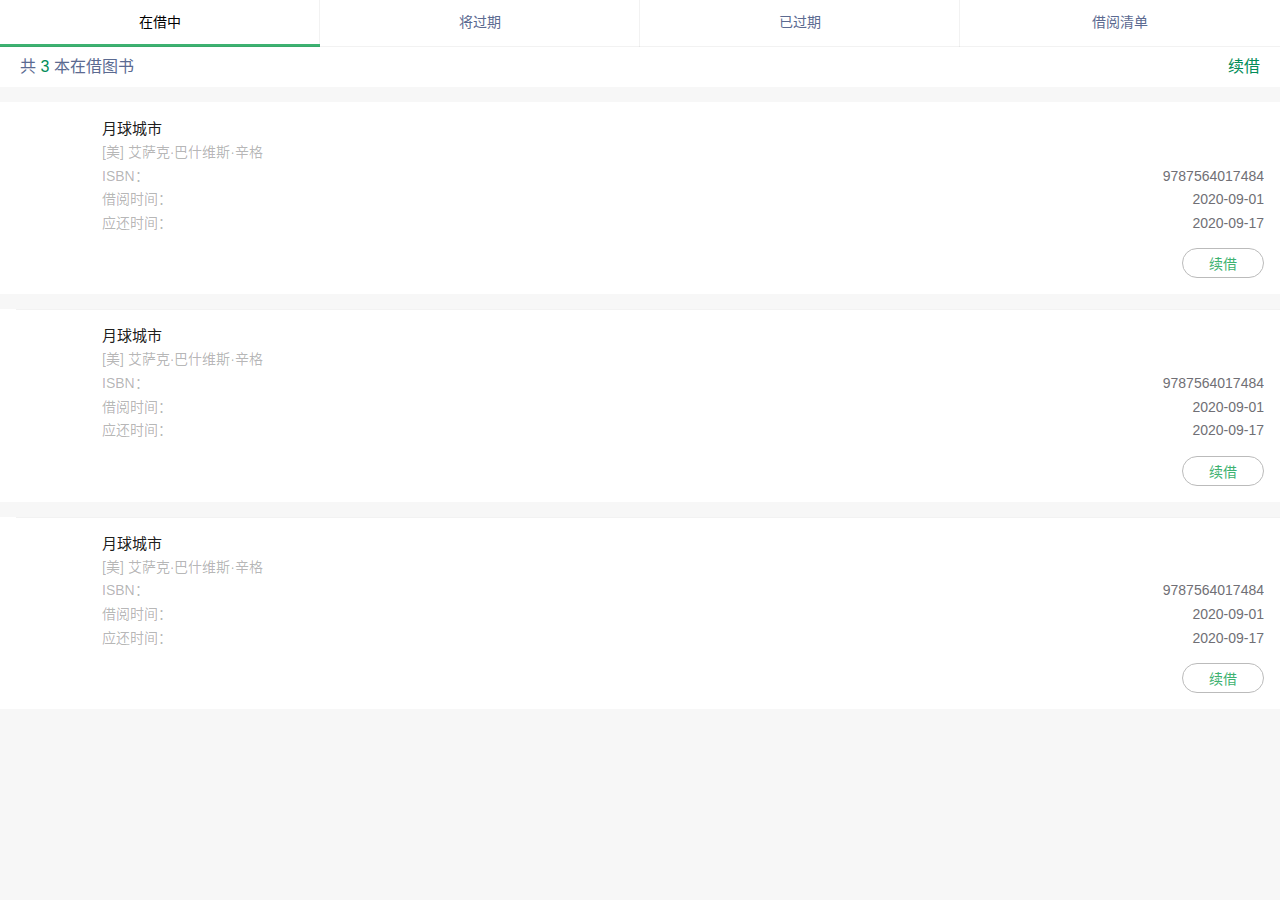
==== borrow.html @ eb8dcbea "借阅列表" ====
<!DOCTYPE html>
<html lang="zh-CN">
<head>
<meta charset="UTF-8">
<meta name="viewport" content="width=device-width, initial-scale=1.0">
<meta http-equiv="X-UA-Compatible" content="ie=edge">
<meta name="viewport" content="width=device-width, initial-scale=1.0, minimum-scale=1.0, maximum-scale=1.0, user-scalable=no, viewport-fit=cover">
<title>借阅列表</title>

<link rel="stylesheet" href="static/css/weui.min.css">
<link rel="stylesheet" href="static/css/borrow.css">

</head>
<body>

<div class="weui-tab borrow-list">
   <div class="weui-navbar">
        <a class="weui-navbar__item weui-bar__item_on" href="#tab1">
            在借中
        </a>
        <a class="weui-navbar__item" href="#tab2">
            将过期
        </a>
        <a class="weui-navbar__item" href="#tab3">
            已过期
        </a>
        <a class="weui-navbar__item" href="#tab4">
            借阅清单
        </a>
    </div>
    <div class="weui-tab__panel">
        <div id="tab1" class="weui_tab_bd_item weui_tab_bd_item_active">
            <div class="list-top">
            	<p>共 <span class="list-number">3</span> 本在借图书</p>
            	<a href="javascript:;" class="renew-all">续借</a>
            </div>
            <div class="weui-panel__bd book-list">
	            <a href="javascript:" class="weui-media-box weui-media-box_appmsg">
	                <div class="weui-media-box__hd">
	                    <img class="weui-media-box__thumb" src="https://img9.doubanio.com/view/subject/m/public/s33722595.jpg" alt="">
	                </div>
	                <div class="weui-media-box__bd">
	                    <h4 class="weui-media-box__title">月球城市</h4>
	                    <p class="weui-media-box__desc">[美] 艾萨克·巴什维斯·辛格</p>
	                    <p class="weui-media-box__desc">ISBN：<span class="right">9787564017484</span></p>
	                    <p class="weui-media-box__desc">借阅时间：<span class="right">2020-09-01</span></p>
	                    <p class="weui-media-box__desc">应还时间：<span class="right">2020-09-17</span></p>
	                    <p class="weui-media-box__desc item-renew">续借</p>
	                </div>
	            </a>
	            <a href="javascript:" class="weui-media-box weui-media-box_appmsg">
	                <div class="weui-media-box__hd">
	                    <img class="weui-media-box__thumb" src="https://img9.doubanio.com/view/subject/m/public/s33722595.jpg" alt="">
	                </div>
	                <div class="weui-media-box__bd">
	                    <h4 class="weui-media-box__title">月球城市</h4>
	                    <p class="weui-media-box__desc">[美] 艾萨克·巴什维斯·辛格</p>
	                    <p class="weui-media-box__desc">ISBN：<span class="right">9787564017484</span></p>
	                    <p class="weui-media-box__desc">借阅时间：<span class="right">2020-09-01</span></p>
	                    <p class="weui-media-box__desc">应还时间：<span class="right">2020-09-17</span></p>
	                    <p class="weui-media-box__desc item-renew">续借</p>
	                </div>
	            </a>
	            <a href="javascript:" class="weui-media-box weui-media-box_appmsg">
	                <div class="weui-media-box__hd">
	                    <img class="weui-media-box__thumb" src="https://img9.doubanio.com/view/subject/m/public/s33722595.jpg" alt="">
	                </div>
	                <div class="weui-media-box__bd">
	                    <h4 class="weui-media-box__title">月球城市</h4>
	                    <p class="weui-media-box__desc">[美] 艾萨克·巴什维斯·辛格</p>
	                    <p class="weui-media-box__desc">ISBN：<span class="right">9787564017484</span></p>
	                    <p class="weui-media-box__desc">借阅时间：<span class="right">2020-09-01</span></p>
	                    <p class="weui-media-box__desc">应还时间：<span class="right">2020-09-17</span></p>
	                    <p class="weui-media-box__desc item-renew">续借</p>
	                </div>
	            </a>
	        </div>
	    </div>
        
        <div id="tab2" class="weui_tab_bd_item">
            <div class="list-top">
            	<p>共 <span class="list-number">2</span> 本在借图书</p>
            	<a href="javascript:;" class="renew-all">续借</a>
            </div>
            <div class="weui-panel__bd book-list">
	            <a href="javascript:" class="weui-media-box weui-media-box_appmsg">
	                <div class="weui-media-box__hd">
	                    <img class="weui-media-box__thumb" src="https://img9.doubanio.com/view/subject/m/public/s33722595.jpg" alt="">
	                </div>
	                <div class="weui-media-box__bd">
	                    <h4 class="weui-media-box__title">月球城市</h4>
	                    <p class="weui-media-box__desc">[美] 艾萨克·巴什维斯·辛格</p>
	                    <p class="weui-media-box__desc">ISBN：<span class="right">9787564017484</span></p>
	                    <p class="weui-media-box__desc">借阅时间：<span class="right">2020-09-01</span></p>
	                    <p class="weui-media-box__desc">应还时间：<span class="right red-time">2020-09-17</span></p>
	                    <p class="weui-media-box__desc item-renew">续借</p>
	                </div>
	            </a>
	            <a href="javascript:" class="weui-media-box weui-media-box_appmsg">
	                <div class="weui-media-box__hd">
	                    <img class="weui-media-box__thumb" src="https://img9.doubanio.com/view/subject/m/public/s33722595.jpg" alt="">
	                </div>
	                <div class="weui-media-box__bd">
	                    <h4 class="weui-media-box__title">月球城市</h4>
	                    <p class="weui-media-box__desc">[美] 艾萨克·巴什维斯·辛格</p>
	                    <p class="weui-media-box__desc">ISBN：<span class="right">9787564017484</span></p>
	                    <p class="weui-media-box__desc">借阅时间：<span class="right">2020-09-01</span></p>
	                    <p class="weui-media-box__desc">应还时间：<span class="right red-time">2020-09-17</span></p>
	                    <p class="weui-media-box__desc item-renew">续借</p>
	                </div>
	            </a>
	        </div>
        </div>
        <div id="tab3" class="weui_tab_bd_item">
            <div class="weui-panel__bd book-list">
	            <a href="javascript:" class="weui-media-box weui-media-box_appmsg">
	                <div class="weui-media-box__hd">
	                    <img class="weui-media-box__thumb" src="https://img9.doubanio.com/view/subject/m/public/s33722595.jpg" alt="">
	                </div>
	                <div class="weui-media-box__bd">
	                    <h4 class="weui-media-box__title">月球城市</h4>
	                    <p class="weui-media-box__desc">[美] 艾萨克·巴什维斯·辛格</p>
	                    <p class="weui-media-box__desc">ISBN：<span class="right">9787564017484</span></p>
	                    <p class="weui-media-box__desc">借阅时间：<span class="right">2020-09-01</span></p>
	                    <p class="weui-media-box__desc">应还时间：<span class="right">2020-09-17</span></p>
	                </div>
	            </a>
	        </div>
        </div>
        <div id="tab4" class="weui_tab_bd_item">
            <div class="weui-panel__bd book-list">
	            <a href="javascript:" class="weui-media-box weui-media-box_appmsg">
	                <div class="weui-media-box__hd">
	                    <img class="weui-media-box__thumb" src="https://img9.doubanio.com/view/subject/m/public/s33722595.jpg" alt="">
	                </div>
	                <div class="weui-media-box__bd">
	                    <h4 class="weui-media-box__title">月球城市</h4>
	                    <p class="weui-media-box__desc">[美] 艾萨克·巴什维斯·辛格</p>
	                    <p class="weui-media-box__desc">借阅时间：<span class="right">2020-09-01</span></p>
	                    <p class="weui-media-box__desc">应还时间：<span class="right">2020-09-17</span></p>
	                    <p class="weui-media-box__desc">操作类型：<span class="right borrow-action">还书</span></p>
	                    <p class="weui-media-box__desc">操作时间：<span class="right">2020-09-17 16:18:31</span></p>
	                </div>
	            </a>
	            <a href="javascript:" class="weui-media-box weui-media-box_appmsg">
	                <div class="weui-media-box__hd">
	                    <img class="weui-media-box__thumb" src="https://img9.doubanio.com/view/subject/s/public/s33747736.jpg" alt="">
	                </div>
	                <div class="weui-media-box__bd">
	                    <h4 class="weui-media-box__title">随遇而安</h4>
	                    <p class="weui-media-box__desc">[美] 艾萨克·巴什维斯·辛格</p>
	                    <p class="weui-media-box__desc">借阅时间：<span class="right">2020-09-01</span></p>
	                    <p class="weui-media-box__desc">应还时间：<span class="right">2020-09-17</span></p>
	                    <p class="weui-media-box__desc">操作类型：<span class="right return-action">借书</span></p>
	                    <p class="weui-media-box__desc">操作时间：<span class="right">2020-09-17 16:18:31</span></p>
	                </div>
	            </a>
	            <a href="javascript:" class="weui-media-box weui-media-box_appmsg">
	                <div class="weui-media-box__hd">
	                    <img class="weui-media-box__thumb" src="https://img9.doubanio.com/view/subject/s/public/s33542405.jpg" alt="">
	                </div>
	                <div class="weui-media-box__bd">
	                    <h4 class="weui-media-box__title">经乱离后天恩流夜郎，忆旧游，书怀赠江夏韦太守良宰</h4>
	                    <p class="weui-media-box__desc">未名</p>
	                    <p class="weui-media-box__desc">借阅时间：<span class="right">2020-09-01</span></p>
	                    <p class="weui-media-box__desc">应还时间：<span class="right">2020-09-17</span></p>
	                    <p class="weui-media-box__desc">操作类型：<span class="right return-action">借书</span></p>
	                    <p class="weui-media-box__desc">操作时间：<span class="right">2020-09-17 16:18:31</span></p>
	                </div>
	            </a>
	            <a href="javascript:" class="weui-media-box weui-media-box_appmsg">
	                <div class="weui-media-box__hd">
	                    <img class="weui-media-box__thumb" src="https://img9.doubanio.com/view/subject/m/public/s33722595.jpg" alt="">
	                </div>
	                <div class="weui-media-box__bd">
	                    <h4 class="weui-media-box__title">月球城市</h4>
	                    <p class="weui-media-box__desc">[美] 艾萨克·巴什维斯·辛格</p>
	                    <p class="weui-media-box__desc">借阅时间：<span class="right">2020-09-01</span></p>
	                    <p class="weui-media-box__desc">应还时间：<span class="right">2020-09-17</span></p>
	                    <p class="weui-media-box__desc">操作类型：<span class="right borrow-action">还书</span></p>
	                    <p class="weui-media-box__desc">操作时间：<span class="right">2020-09-17 16:18:31</span></p>
	                </div>
	            </a>
	            <a href="javascript:" class="weui-media-box weui-media-box_appmsg">
	                <div class="weui-media-box__hd">
	                    <img class="weui-media-box__thumb" src="https://img9.doubanio.com/view/subject/s/public/s33747736.jpg" alt="">
	                </div>
	                <div class="weui-media-box__bd">
	                    <h4 class="weui-media-box__title">随遇而安</h4>
	                    <p class="weui-media-box__desc">[美] 艾萨克·巴什维斯·辛格</p>
	                    <p class="weui-media-box__desc">借阅时间：<span class="right">2020-09-01</span></p>
	                    <p class="weui-media-box__desc">应还时间：<span class="right">2020-09-17</span></p>
	                    <p class="weui-media-box__desc">操作类型：<span class="right return-action">借书</span></p>
	                    <p class="weui-media-box__desc">操作时间：<span class="right">2020-09-17 16:18:31</span></p>
	                </div>
	            </a>
	            <a href="javascript:" class="weui-media-box weui-media-box_appmsg">
	                <div class="weui-media-box__hd">
	                    <img class="weui-media-box__thumb" src="https://img9.doubanio.com/view/subject/s/public/s33542405.jpg" alt="">
	                </div>
	                <div class="weui-media-box__bd">
	                    <h4 class="weui-media-box__title">经乱离后天恩流夜郎，忆旧游，书怀赠江夏韦太守良宰</h4>
	                    <p class="weui-media-box__desc">未名</p>
	                    <p class="weui-media-box__desc">借阅时间：<span class="right">2020-09-01</span></p>
	                    <p class="weui-media-box__desc">应还时间：<span class="right">2020-09-17</span></p>
	                    <p class="weui-media-box__desc">操作类型：<span class="right return-action">借书</span></p>
	                    <p class="weui-media-box__desc">操作时间：<span class="right">2020-09-17 16:18:31</span></p>
	                </div>
	            </a>
	        </div>
        </div>
    </div>
</div>
<script src="https://cdn.bootcdn.net/ajax/libs/zepto/1.2.0/zepto.min.js"></script>
<script src="https://cdn.staticfile.org/jquery/1.10.2/jquery.min.js"></script>
<script src="https://res.wx.qq.com/open/libs/weuijs/1.2.1/weui.min.js"></script>
<script type="text/javascript">
$(function(){
    $('.weui-navbar__item').on('click', function () {
        $(this).addClass('weui-bar__item_on').siblings('.weui-bar__item_on').removeClass('weui-bar__item_on');

        //内容切换
        $(".weui-tab__panel .weui_tab_bd_item_active").removeClass('weui_tab_bd_item_active');
        var data_toggle =jQuery(this).attr("href");
        console.log(data_toggle); // #tab1 #tab2 #tab3
        $(data_toggle).addClass("weui_tab_bd_item_active");
    });
});
</script>
</body>
</html>
---- static/css/borrow.css ----
body { 
	background-color: #f7f7f7;
}

body {
    padding-bottom: constant(safe-area-inset-bottom);
    padding-bottom: env(safe-area-inset-bottom);
}

.weui_tab_bd_item {
	display: none;
}

.weui_tab_bd_item_active {
	display: block;
}

.borrow-list .weui-navbar__item {
	border: none;
	font-size: 14px;
	color: #5b6a91;
}

.borrow-list .weui-bar__item_on {
	border-bottom: 3px solid #3db271;
	color: #000000;
}

.weui-navbar__item {
	line-height: 12px;
}

.weui-navbar__item.weui-bar__item_on, .weui-navbar__item:active {
	background-color: #ffffff;
}

.list-top {
	display: flex;
	justify-content: space-between;
	height: 40px;
	line-height: 40px;
	background-color: #fff;
	padding-left: 20px;
	padding-right: 20px;
	color: #5b6a91;
}

.list-number, .renew-all {
	color: #028D59;
}

.book-list .right {
	float: right;
	color: #706f75;
}

.book-list .red-time {
	color: red;
}

.book-list .item-renew {
	margin-top: 15px;
	width: 80px;
	height: 24px;
	line-height: 22px;
	text-align: center;
	border: 1px solid #BBBBBB;
	font-size: 14px;
	color: #3db271;
	border-radius: 20px;
	float: right;
}

.book-list .weui-media-box_appmsg .weui-media-box__hd {
	width: 70px;
	height: 100px;
}

.book-list .weui-media-box__thumb {
	box-shadow:5px 2px 6px #706f75;
}

.book-list .weui-media-box__title {
	font-size: 15px;
}

.book-list .weui-media-box {
	background-color: #ffffff;
	margin-top: 15px; 
}

.book-list .borrow-action {
	border: 1px solid #3db271;
	font-size: 12px;
	padding: 1px 5px;
	color: #3db271;
	border-radius: 5px;
}

.book-list .return-action {
	border: 1px solid #1989FA;
	font-size: 12px;
	padding: 1px 5px;
	color: #1989FA;
	border-radius: 5px;
}
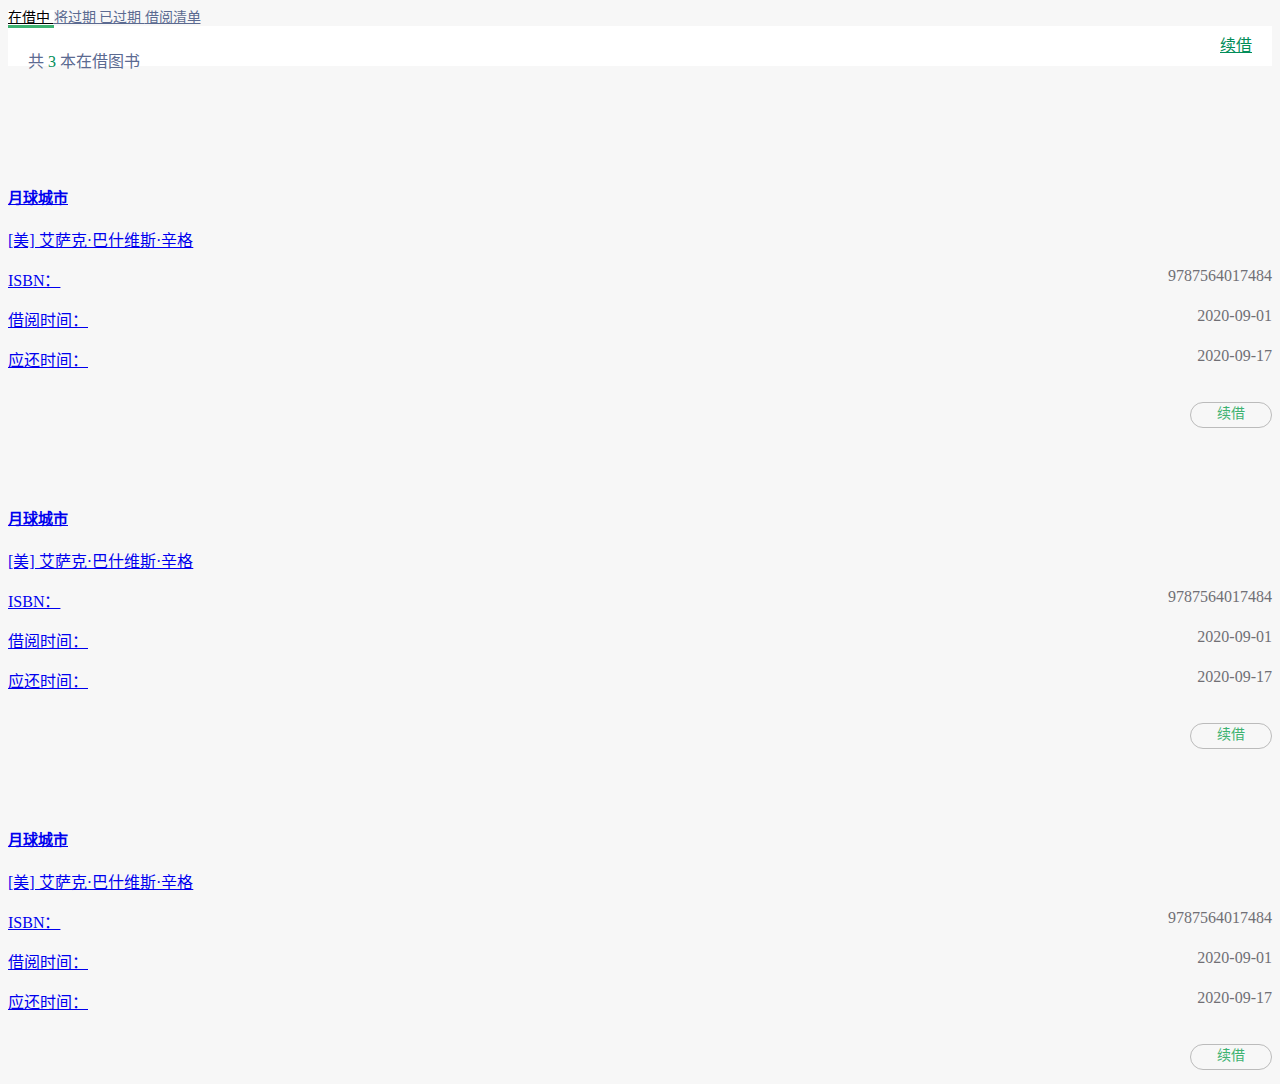
==== commit 7914410e: "借阅排行榜和使用weui cdn" ====
--- a/borrow.html
+++ b/borrow.html
@@ -7,7 +7,7 @@
 <meta name="viewport" content="width=device-width, initial-scale=1.0, minimum-scale=1.0, maximum-scale=1.0, user-scalable=no, viewport-fit=cover">
 <title>借阅列表</title>
 
-<link rel="stylesheet" href="static/css/weui.min.css">
+<link href="https://cdn.bootcdn.net/ajax/libs/weui/2.3.0/style/weui.min.css" rel="stylesheet">
 <link rel="stylesheet" href="static/css/borrow.css">
 
 </head>
@@ -196,7 +196,7 @@
 	            </a>
 	            <a href="javascript:" class="weui-media-box weui-media-box_appmsg">
 	                <div class="weui-media-box__hd">
-	                    <img class="weui-media-box__thumb" src="https://img9.doubanio.com/view/subject/s/public/s33542405.jpg" alt="">
+	                    <img class="weui-media-box__thumb" src="static/images/no-book-img.png" alt="">
 	                </div>
 	                <div class="weui-media-box__bd">
 	                    <h4 class="weui-media-box__title">经乱离后天恩流夜郎，忆旧游，书怀赠江夏韦太守良宰</h4>
